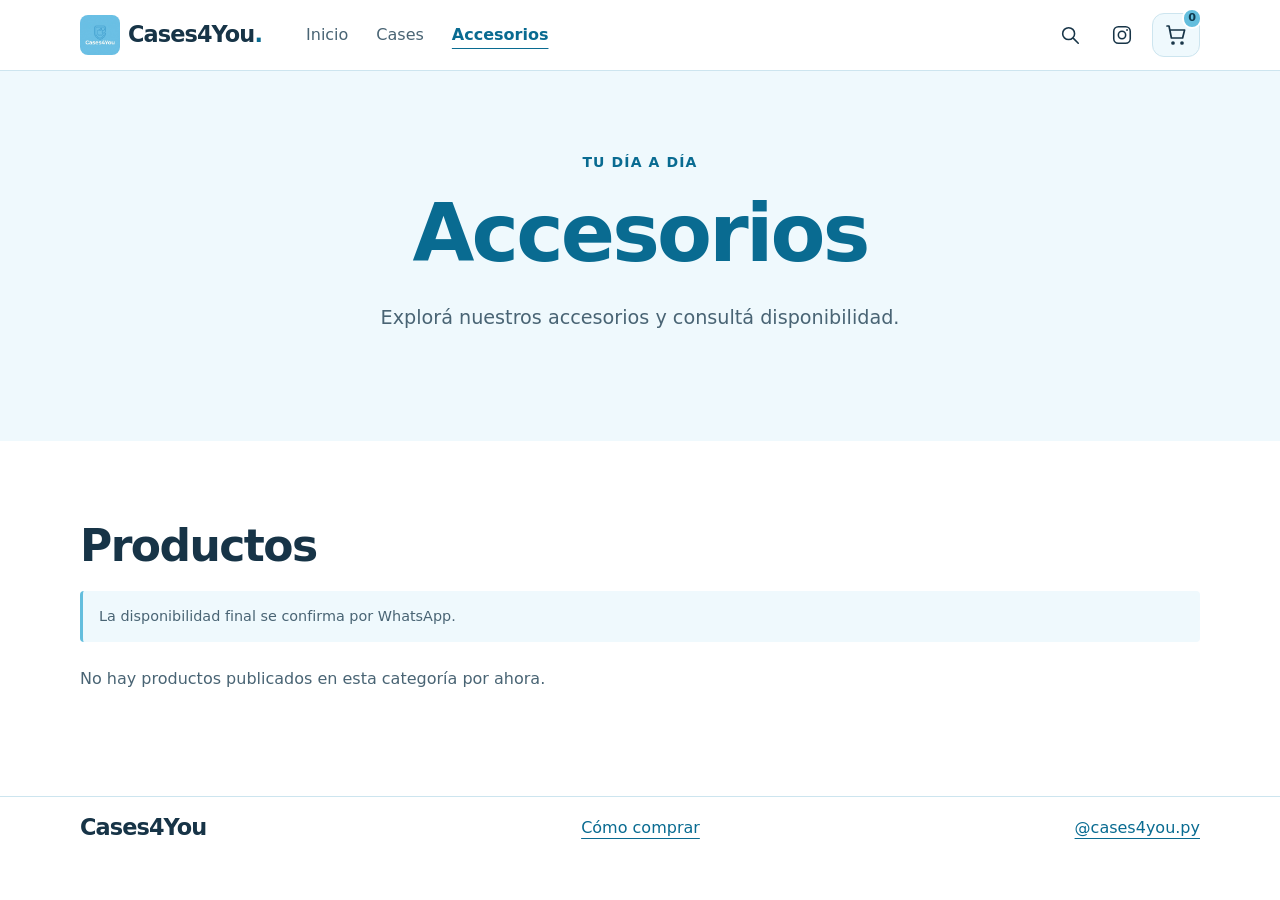
==== accesorios.html @ e79bfeee "Version 1.0: catalogo Cases4You" ====
<!DOCTYPE html>
<html lang="es">
<head>
  <meta charset="UTF-8">
  <meta name="viewport" content="width=device-width, initial-scale=1.0">
  <meta name="description" content="Accesorios Cases4You. Consultá disponibilidad por WhatsApp.">
  <title>Accesorios | Cases4You</title>
  <!-- Todas las páginas usan los mismos archivos de apariencia y comportamiento. -->
  <link rel="stylesheet" href="styles.css">
  <script src="script.js" defer></script>
</head>
<body>
  <a class="saltar-contenido" href="#contenido">Saltar al contenido</a>
  <header class="cabecera">
    <div class="contenedor barra">
      <a class="marca marca-cabecera" href="index.html">
        <img class="logo-marca" src="images/logo-cases4you.jpg" alt="" width="48" height="48">
        <span>Cases4You<span class="acento" aria-hidden="true">.</span></span>
      </a>
      <!-- En pantallas amplias, los enlaces se muestran junto a la marca. -->
      <nav class="navegacion-escritorio" aria-label="Navegación principal">
        <a href="index.html">Inicio</a>
        <a href="cases.html">Cases</a>
        <a href="accesorios.html" aria-current="page">Accesorios</a>
      </nav>
      <div class="acciones-cabecera">
        <!-- details y summary crean un desplegable que también funciona sin JavaScript. -->
        <details id="menu-navegacion" class="menu-desplegable">
          <summary class="boton-menu" aria-label="Menú de navegación">
            <svg width="24" height="24" viewBox="0 0 24 24" fill="none" stroke="currentColor" stroke-width="1.7" aria-hidden="true" focusable="false">
              <path d="M4 6h16M4 12h16M4 18h16" stroke-linecap="round"/>
            </svg>
          </summary>
          <nav class="opciones-menu" aria-label="Navegación principal">
              <a href="index.html">Inicio</a>
              <a href="cases.html">Cases</a>
              <a href="accesorios.html" aria-current="page">Accesorios</a>
          </nav>
        </details>
        <button id="abrir-busqueda" class="icono-cabecera" type="button" aria-label="Buscar productos" aria-expanded="false" aria-controls="busqueda-sitio"><svg width="22" height="22" viewBox="0 0 24 24" fill="none" stroke="currentColor" stroke-width="1.7" aria-hidden="true"><circle cx="10.5" cy="10.5" r="6.5"/><path d="m16 16 5 5" stroke-linecap="round"/></svg></button>
        <a class="icono-cabecera" href="https://www.instagram.com/cases4you.py/" target="_blank" rel="noopener noreferrer" aria-label="Instagram de Cases4You (abre otra pestaña)"><svg width="22" height="22" viewBox="0 0 24 24" fill="none" stroke="currentColor" stroke-width="1.7" aria-hidden="true"><rect x="3" y="3" width="18" height="18" rx="5"/><circle cx="12" cy="12" r="4"/><circle cx="17.5" cy="6.5" r="1" fill="currentColor" stroke="none"/></svg></a>
        <button class="boton-carrito" type="button" data-abrir-carrito aria-label="Abrir carrito, 0 productos" aria-haspopup="dialog" aria-controls="carrito">
          <!-- SVG dibuja un ícono nítido a cualquier tamaño, sin descargar imágenes. -->
          <svg width="24" height="24" viewBox="0 0 24 24" fill="none" stroke="currentColor" stroke-width="1.7" aria-hidden="true" focusable="false">
            <path d="M3 3h2l2.4 12h11.2l2-8H6" stroke-linecap="round" stroke-linejoin="round"/>
            <circle cx="9" cy="20" r="1"/>
            <circle cx="18" cy="20" r="1"/>
          </svg>
          <span data-contador aria-hidden="true">0</span>
        </button>
      </div>
    </div>
    <form id="busqueda-sitio" class="contenedor buscador-sitio" role="search" hidden>
      <label for="buscar-productos">Buscar productos en esta página</label>
      <div class="fila-busqueda"><input id="buscar-productos" type="search" placeholder="Nombre, descripción o modelo" autocomplete="off"><button type="reset" class="boton-secundario">Limpiar</button></div>
    </form>
  </header>
  <main id="contenido">
    <section class="encabezado-categoria">
      <div class="contenedor">
        <p class="etiqueta">Tu día a día</p>
        <h1>Accesorios</h1>
        <p class="introduccion">Explorá nuestros accesorios y consultá disponibilidad.</p>
      </div>
    </section>


    <section class="seccion contenedor" aria-labelledby="titulo-productos">
      <h2 id="titulo-productos">Productos</h2>
      <p class="nota-demo">La disponibilidad final se confirma por WhatsApp.</p>
      <p id="estado-catalogo" role="status">Cargando productos…</p>
      <button id="reintentar-catalogo" class="boton-secundario" type="button" hidden>Reintentar</button>
      <p id="resultado-busqueda" role="status" aria-live="polite"></p>
      <div id="lista-productos" class="productos" data-categoria="accesorios"></div>
      <noscript>Activá JavaScript para ver los productos y usar el carrito.</noscript>
    </section>
  </main>

  <footer class="pie">
    <div class="contenedor barra">
      <a class="marca" href="index.html">Cases4You</a>
      <a href="index.html#como-comprar">Cómo comprar</a>
      <a href="https://www.instagram.com/cases4you.py/">@cases4you.py</a>
    </div>
  </footer>

  <!-- JavaScript copia esta ficha para cada producto de productos.json. -->
  <template id="plantilla-producto">
    <article class="producto">
      <div class="producto-foto">
        <img class="producto-imagen" src="images/logo-cases4you.jpg" alt="" width="1024" height="1024" loading="lazy">
        <span>Foto no disponible</span>
      </div>
      <form class="producto-detalle">
        <p class="etiqueta producto-categoria"></p>
        <h3 class="producto-nombre"></h3>
        <p class="producto-descripcion"></p>
        <p class="precio"></p>
        <div class="campo-modelo">
          <label>Modelo</label>
          <select required>
            <option value="" disabled selected>Elegí un modelo</option>
          </select>
        </div>
        <p class="disponibilidad">Consultar disponibilidad</p>
        <button class="boton" type="submit">Agregar al carrito</button>
      </form>
    </article>
  </template>

  <!-- dialog se encarga del foco, de la ventana modal y de cerrar con Escape. -->
  <dialog id="carrito" class="carrito" aria-labelledby="titulo-carrito">
    <div class="carrito-cabecera">
      <h2 id="titulo-carrito">Tu carrito</h2>
      <button id="cerrar-carrito" class="boton-secundario" type="button" autofocus>Cerrar</button>
    </div>
    <p class="nota-demo">Revisá los productos y modelos antes de consultar por WhatsApp.</p>
    <p id="revision-carrito" role="status"></p>
    <p id="carrito-vacio">Tu carrito está vacío. Elegí un producto para empezar.</p>
    <ul id="lista-carrito" class="lista-carrito" aria-label="Productos seleccionados"></ul>
    <div class="carrito-total">
      <span>Total de referencia</span>
      <strong id="total-carrito">Gs. 0</strong>
    </div>
    <p class="nota">La disponibilidad y el importe final se confirman por WhatsApp.</p>
    <label class="mensaje-etiqueta" for="mensaje-pedido">Vista previa del mensaje</label>
    <textarea id="mensaje-pedido" rows="9" readonly placeholder="Agregá productos para preparar tu mensaje."></textarea>
    <div class="acciones-carrito">
      <button id="copiar-mensaje" class="boton-secundario" type="button" disabled>Copiar mensaje</button>
      <button id="continuar-whatsapp" class="boton" type="button" disabled>Continuar por WhatsApp</button>
    </div>
    <p id="configuracion-whatsapp" class="nota"></p>
    <p id="estado-carrito" role="status"></p>
  </dialog>

  <template id="plantilla-linea-carrito">
    <li class="linea-carrito">
      <h3 class="linea-nombre"></h3>
      <p class="linea-modelo"></p>
      <p class="linea-precio"></p>
      <div class="linea-controles">
        <div class="cantidad">
          <button class="restar" type="button">−</button>
          <span class="unidades"></span>
          <button class="sumar" type="button">+</button>
        </div>
        <button class="quitar" type="button">Quitar</button>
      </div>
      <p class="linea-subtotal"></p>
    </li>
  </template>
  <p id="aviso-carrito" class="aviso-carrito" role="status" aria-live="polite"></p>

</body>
</html>
---- styles.css ----
/* 1. Blanco y celeste para la marca; azul oscuro para texto legible. */
:root {
  --celeste: #64bedd;
  --azul: #096b91;
  --fondo: #ffffff;
  --superficie: #eff9fd;
  --borde: #cde5ef;
  --texto: #173447;
  --texto-secundario: #496474;
}
* { box-sizing: border-box; }
/* Los controles ocultos no deben reaparecer por el display de su clase. */
[hidden] { display: none !important; }
body {
  margin: 0;
  font-family: system-ui, -apple-system, BlinkMacSystemFont, "Segoe UI", sans-serif;
  font-size: 1rem;
  line-height: 1.6;
  color: var(--texto);
  background: var(--fondo);
}
body.carrito-abierto { overflow: hidden; }
a { color: var(--azul); text-underline-offset: 0.3em; }
button, select, textarea { font: inherit; }
button { cursor: pointer; }
button:disabled { cursor: not-allowed; opacity: 0.55; }
.contenedor { width: 90%; max-width: 1120px; margin: 0 auto; }
h1, h2, h3 {
  line-height: 1.12;
  letter-spacing: -0.035em;
  overflow-wrap: anywhere;
}
h1 { margin: 0 0 1.5rem; font-size: clamp(2.75rem, 7vw, 5.5rem); }
h2 { margin: 0 0 1.25rem; font-size: clamp(1.75rem, 4vw, 2.75rem); }
h3 { margin: 0 0 1rem; font-size: 1.5rem; }
p { margin: 0 0 1.5rem; color: var(--texto-secundario); }
.acento, .etiqueta { color: var(--azul); }
.etiqueta {
  margin-bottom: 1rem;
  font-size: 0.875rem;
  font-weight: 650;
  letter-spacing: 0.08em;
  text-transform: uppercase;
}

/* 2. El carrito queda visible en la esquina superior derecha al desplazarse. */
.cabecera {
  position: sticky;
  top: 0;
  z-index: 5;
  background: #ffffff;
  border-bottom: 1px solid var(--borde);
}
.barra {
  display: flex;
  align-items: center;
  flex-wrap: wrap;
  gap: 0.5rem 1rem;
}
.barra { justify-content: space-between; padding: 0.8rem 0; }
.marca {
  color: var(--texto);
  font-size: 1.15rem;
  font-weight: 750;
  letter-spacing: -0.04em;
  text-decoration: none;
}
.marca-cabecera { display: inline-flex; align-items: center; gap: 0.5rem; font-size: 1.05rem; }
.logo-marca { display: block; width: 2.5rem; height: 2.5rem; flex-shrink: 0; border-radius: 0.5rem; }
.cabecera .barra { gap: 0.5rem; }
.navegacion-escritorio { display: none; }
.navegacion-escritorio a {
  display: flex;
  align-items: center;
  min-height: 44px;
  padding: 0.5rem 0.75rem;
  color: var(--texto-secundario);
  text-decoration: none;
}
.navegacion-escritorio a:hover, .navegacion-escritorio a[aria-current="page"] {
  color: var(--azul);
  text-decoration: underline;
  text-underline-offset: 0.5rem;
}
.navegacion-escritorio a[aria-current="page"] { font-weight: 650; }
.acciones-cabecera { display: flex; align-items: center; gap: 0.5rem; margin-left: auto; }
.menu-desplegable { position: relative; }
.boton-menu, .boton-carrito {
  display: inline-flex;
  align-items: center;
  justify-content: center;
  min-height: 44px;
  padding: 0.5rem 0.6rem;
  border: 1px solid var(--borde);
  border-radius: 0.75rem;
  color: var(--texto);
  background: var(--superficie);
  font-size: 0.875rem;
  font-weight: 650;
  cursor: pointer;
}
.boton-menu { width: 44px; border-color: transparent; background: transparent; list-style: none; }
.boton-menu::-webkit-details-marker { display: none; }
.boton-menu:hover, .boton-carrito:hover { background: #def3fb; }
/* El panel flota debajo del botón sin empujar el resto de la página. */
.opciones-menu {
  position: absolute;
  top: calc(100% + 0.65rem);
  right: 0;
  width: 12rem;
  max-width: calc(100vw - 2rem);
  max-height: calc(100dvh - 6rem);
  overflow-y: auto;
  padding: 0.5rem;
  border: 1px solid var(--borde);
  border-radius: 0.9rem;
  background: #ffffff;
  box-shadow: 0 12px 30px rgb(20 70 95 / 12%);
}
.opciones-menu a {
  display: flex;
  align-items: center;
  min-height: 44px;
  padding: 0.6rem 0.75rem;
  border-radius: 0.5rem;
  color: var(--texto);
  text-decoration: none;
}
.opciones-menu a:hover, .opciones-menu a[aria-current="page"] {
  color: var(--azul);
  background: var(--superficie);
}
.opciones-menu a[aria-current="page"] { font-weight: 700; }
.boton-carrito { position: relative; width: 48px; flex-shrink: 0; }
.boton-carrito svg { flex-shrink: 0; }
[data-contador] {
  position: absolute;
  top: -0.35rem;
  right: -0.2rem;
  min-width: 1.25rem;
  padding: 0 0.25rem;
  border: 2px solid #ffffff;
  border-radius: 1rem;
  color: #103b4f;
  background: var(--celeste);
  font-size: 0.7rem;
  line-height: 1.5;
}

/* 3. Portada y categorías. Las fotos grandes se incorporarán más adelante. */
.hero, .seccion, .encabezado-categoria { padding: 3.5rem 0; }
.hero, .encabezado-categoria { background: var(--superficie); }
.presentacion, .encabezado-categoria { text-align: center; }
.presentacion h1 span { display: inline-block; }
.introduccion { max-width: 42rem; margin: 0 auto 1.75rem; font-size: 1.2rem; }
.presentacion .introduccion { margin-bottom: 0; }
.encabezado-categoria h1 { color: var(--azul); font-size: clamp(2.25rem, 7vw, 5rem); }
.categorias { display: grid; gap: 1rem; margin-top: 2rem; }
.categoria {
  display: flex;
  flex-direction: column;
  min-width: 0;
  padding: 2rem;
  border: 1px solid var(--borde);
  border-radius: 1rem;
  color: var(--texto);
  background: var(--superficie);
  text-decoration: none;
}
.categoria:hover { border-color: var(--azul); }
.enlace-categoria { margin-top: auto; color: var(--azul); font-weight: 600; }
.compra { background: var(--superficie); text-align: center; }
.pie { border-top: 1px solid var(--borde); background: #ffffff; }
section[id] { scroll-margin-top: 6rem; }

/* 4. Fichas: la caja de imagen conserva su espacio al cambiar las fotos. */
.nota-demo {
  padding: 0.9rem 1rem;
  border-left: 3px solid var(--celeste);
  border-radius: 0.25rem;
  background: var(--superficie);
  font-size: 0.9rem;
}
.productos { display: grid; gap: 1.5rem; }
.producto {
  min-width: 0;
  overflow: hidden;
  border: 1px solid var(--borde);
  border-radius: 1rem;
  background: #ffffff;
}
.producto-foto { position: relative; aspect-ratio: 4 / 3; background: #e5f5fb; }
.producto-imagen { display: block; width: 100%; height: 100%; padding: 1rem; object-fit: contain; }
.producto-foto span {
  position: absolute;
  left: 0.75rem;
  bottom: 0.75rem;
  padding: 0.15rem 0.5rem;
  border-radius: 0.4rem;
  color: var(--texto);
  background: #ffffff;
  font-size: 0.875rem;
}
.producto-detalle { display: flex; flex-direction: column; padding: 1.5rem; }
.producto-nombre { font-size: 1.4rem; }
.producto-categoria { margin-bottom: 0.5rem; }
.producto-descripcion { margin-bottom: 1rem; }
.precio { color: var(--texto); font-size: 1.5rem; font-weight: 700; margin-bottom: 1rem; }
.campo-modelo { margin-bottom: 1rem; }
label { display: block; margin-bottom: 0.5rem; font-weight: 600; }
select, textarea {
  width: 100%;
  min-width: 0;
  padding: 0.75rem;
  border: 1px solid #91b8ca;
  border-radius: 0.5rem;
  color: var(--texto);
  background: #ffffff;
  font-size: 1rem;
}
.disponibilidad, .nota { font-size: 0.875rem; }
.disponibilidad { margin-bottom: 1rem; }

/* 5. Botones, foco visible y navegación con teclado. */
.boton, .boton-secundario {
  display: inline-block;
  max-width: 100%;
  min-height: 48px;
  padding: 0.8rem 1.2rem;
  border: 1px solid transparent;
  border-radius: 0.65rem;
  font: inherit;
  font-weight: 650;
  text-align: center;
  text-decoration: none;
  color: #103b4f;
  background: var(--celeste);
  cursor: pointer;
}
.boton:hover:not(:disabled) { background: #8dd7f2; }
.boton-secundario { color: var(--azul); border-color: var(--borde); background: #ffffff; }
a:focus-visible, button:focus-visible, summary:focus-visible, select:focus-visible, textarea:focus-visible {
  outline: 3px solid var(--azul);
  outline-offset: 3px;
}
.saltar-contenido {
  position: fixed;
  z-index: 10;
  left: 1rem;
  top: -10rem;
  padding: 0.75rem 1rem;
  color: var(--texto);
  background: var(--celeste);
}
.saltar-contenido:focus { top: 0.5rem; }

/* 6. dialog permanece oculto hasta que JavaScript llama a showModal(). */
.carrito {
  position: fixed;
  inset: 0 0 0 auto;
  width: min(100%, 32rem);
  max-width: 100%;
  height: 100%;
  height: 100dvh;
  max-height: 100%;
  margin: 0 0 0 auto;
  padding: 1.25rem;
  padding-top: 0;
  padding-bottom: max(1.25rem, env(safe-area-inset-bottom));
  overflow-y: auto;
  overscroll-behavior: contain;
  border: 0;
  border-left: 1px solid var(--borde);
  color: var(--texto);
  background: #ffffff;
}
.carrito::backdrop { background: rgb(14 43 61 / 40%); }
/* Cerrar permanece visible aunque el carrito sea más alto que la pantalla. */
.carrito-cabecera {
  position: sticky;
  top: 0;
  z-index: 1;
  display: flex;
  align-items: center;
  justify-content: space-between;
  flex-wrap: wrap;
  gap: 0.75rem;
  margin: 0 -1.25rem 1.25rem;
  padding: 1rem 1.25rem;
  border-bottom: 1px solid var(--borde);
  background: #ffffff;
}
.carrito h2 { margin: 0; font-size: 1.5rem; }
.carrito h3 { font-size: 1.1rem; margin-bottom: 0.5rem; }
.lista-carrito { padding: 0; margin: 0; list-style: none; }
.linea-carrito { padding: 1.2rem 0; border-bottom: 1px solid var(--borde); }
.linea-modelo, .linea-precio { margin-bottom: 0.5rem; font-size: 0.875rem; }
.linea-controles { display: flex; flex-wrap: wrap; align-items: center; justify-content: space-between; gap: 0.75rem; margin-top: 0.75rem; }
.cantidad { display: flex; align-items: center; gap: 0.5rem; }
.cantidad button, .quitar {
  min-width: 44px;
  min-height: 44px;
  padding: 0.5rem;
  border: 1px solid var(--borde);
  border-radius: 0.5rem;
  color: var(--azul);
  background: var(--superficie);
}
.unidades { min-width: 2ch; text-align: center; }
.quitar { background: #ffffff; }
.linea-subtotal { margin: 0.75rem 0 0; font-weight: 650; color: var(--texto); }
.carrito-total { display: flex; flex-wrap: wrap; justify-content: space-between; gap: 1rem; margin: 1.5rem 0 0.5rem; }
.carrito-total strong { font-size: 1.3rem; }
.mensaje-etiqueta { margin-top: 1.5rem; }
textarea { resize: vertical; line-height: 1.5; }
.acciones-carrito { display: grid; gap: 0.75rem; margin: 1rem 0; }
#estado-carrito { color: var(--azul); font-size: 0.9rem; }
.aviso-carrito {
  position: fixed;
  z-index: 6;
  bottom: 1rem;
  left: 50%;
  transform: translateX(-50%);
  width: max-content;
  max-width: 90%;
  margin: 0;
  padding: 0.8rem 1.1rem;
  border: 1px solid var(--borde);
  border-radius: 0.75rem;
  color: var(--texto);
  background: #ffffff;
  box-shadow: 0 4px 24px rgb(20 70 95 / 15%);
}
.aviso-carrito:empty { padding: 0; border: 0; box-shadow: none; }

/* 7. Más columnas solo cuando hay espacio. */
@media (min-width: 560px) {
  .productos { grid-template-columns: repeat(2, minmax(0, 1fr)); }
}
@media (min-width: 800px) {
  /* Con espacio suficiente, cambiamos las tres rayitas por enlaces visibles. */
  .cabecera .barra { justify-content: flex-start; gap: 2rem; }
  .navegacion-escritorio { display: flex; align-items: center; gap: 0.25rem; }
  .menu-desplegable { display: none; }
  .marca { font-size: 1.4rem; }
  .hero, .seccion, .encabezado-categoria { padding: 5rem 0; }
  .categorias { grid-template-columns: repeat(2, minmax(0, 1fr)); }
}
@media (min-width: 1000px) {
  .productos { grid-template-columns: repeat(3, minmax(0, 1fr)); }
}

/* En horizontal, la cabecera no ocupa permanentemente una pantalla baja. */
@media (max-height: 480px) {
  .cabecera { position: static; }
}

/* Accesos discretos junto al carrito y búsqueda desplegable. */
.icono-cabecera{display:inline-flex;align-items:center;justify-content:center;width:44px;min-width:44px;height:44px;padding:0;border:0;border-radius:.75rem;background:transparent;color:var(--texto);cursor:pointer}
.icono-cabecera:hover{background:var(--superficie)}
.buscador-sitio{padding:0 0 1rem}.buscador-sitio label{font-size:.875rem}.fila-busqueda{display:flex;gap:.5rem}
#buscar-productos{width:100%;min-width:0;padding:.75rem;border:1px solid #91b8ca;border-radius:.65rem;font:inherit;background:white;color:var(--texto)}
#buscar-productos:focus-visible{outline:3px solid var(--azul);outline-offset:3px}
#resultado-busqueda:empty{display:none}
@media(max-width:420px){.marca-cabecera .logo-marca{display:none}.marca-cabecera{font-size:1rem}.acciones-cabecera{gap:0}.cabecera .barra{gap:.25rem}}
@media(min-width:800px) and (max-width:1050px){.cabecera .barra{gap:.5rem}.marca-cabecera{font-size:1.1rem}.navegacion-escritorio a{padding:.5rem}}
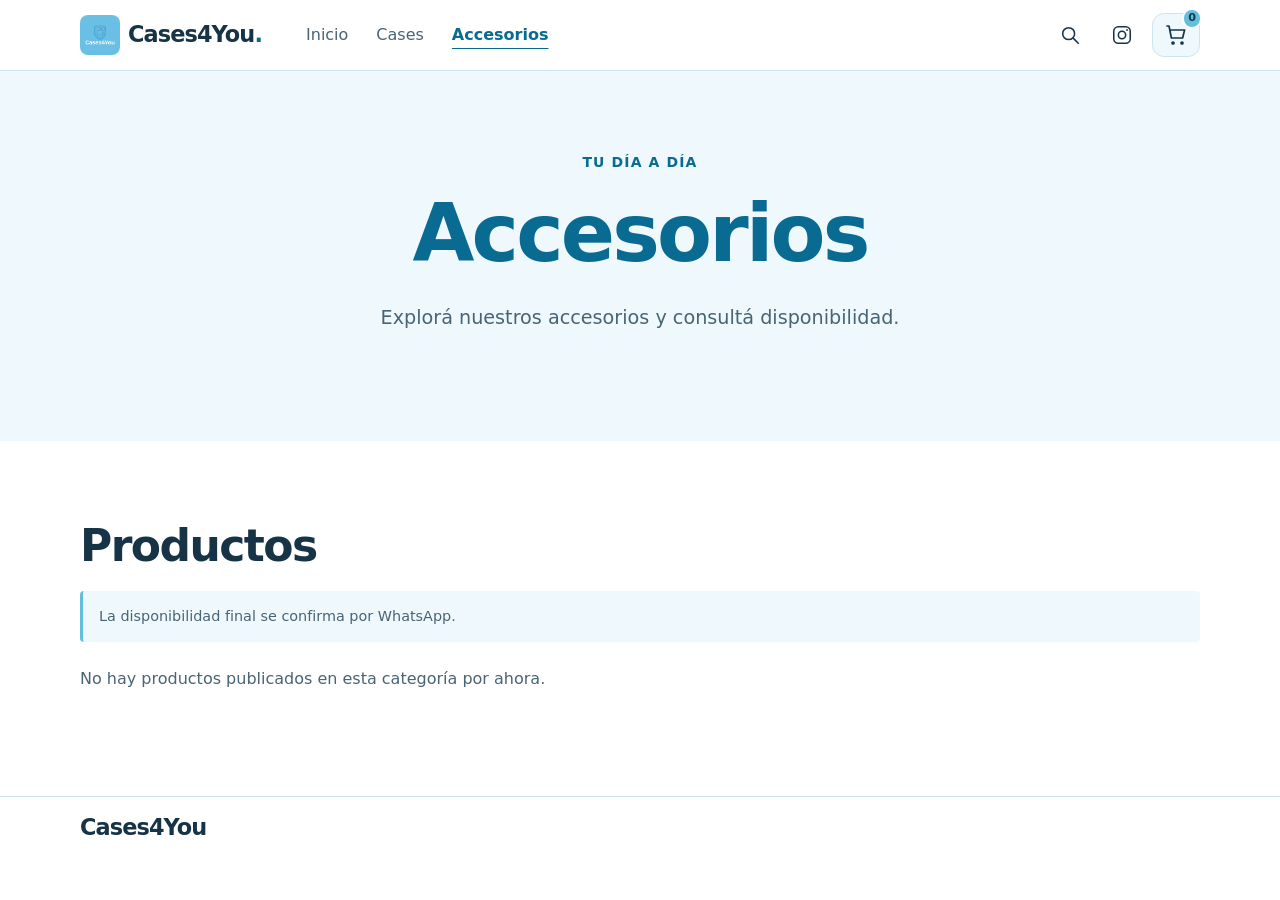
==== commit cad14302: "Actualizar WhatsApp y simplificar el pie de página" ====
--- a/accesorios.html
+++ b/accesorios.html
@@ -79,8 +79,6 @@
   <footer class="pie">
     <div class="contenedor barra">
       <a class="marca" href="index.html">Cases4You</a>
-      <a href="index.html#como-comprar">Cómo comprar</a>
-      <a href="https://www.instagram.com/cases4you.py/">@cases4you.py</a>
     </div>
   </footer>
 
